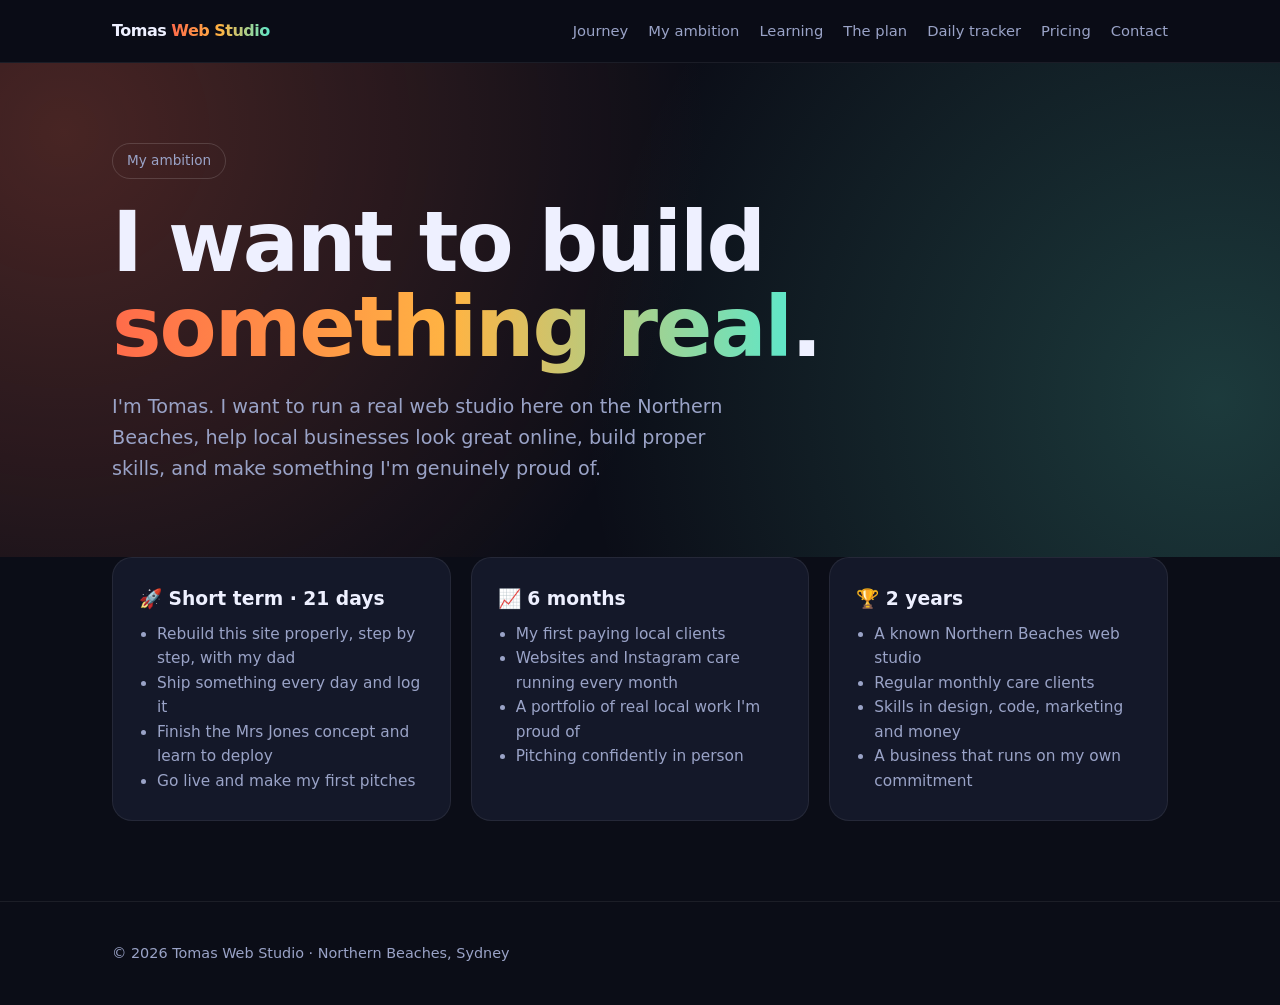
==== ambition.html @ 4f846b1f "Multi-page site + tracker: ambition.html" ====
<!doctype html><html lang="en"><head><meta charset="utf-8"><meta name="viewport" content="width=device-width,initial-scale=1"><title>My ambition · Tomas Web Studio</title><link rel="stylesheet" href="style.css"></head><body><nav><div class="w"><a class="logo" href="index.html" style="text-decoration:none">Tomas <span>Web Studio</span></a>
<ul><li><a href="index.html#journey">Journey</a></li><li><a href="ambition.html">My ambition</a></li><li><a href="learning.html">Learning</a></li><li><a href="plan.html">The plan</a></li><li><a href="tracker.html">Daily tracker</a></li><li><a href="index.html#pricing">Pricing</a></li><li><a href="index.html#contact">Contact</a></li></ul></div></nav>
<header style="padding:80px 0 40px"><div class="w"><div class="tag">My ambition</div><h1>I want to build <span class="g">something real</span>.</h1>
<p class="lead">I'm Tomas. I want to run a real web studio here on the Northern Beaches, help local businesses look great online, build proper skills, and make something I'm genuinely proud of.</p></div></header>
<section style="padding-top:0"><div class="w r"><div class="grid">
<div class="card"><h3>🚀 Short term · 21 days</h3><ul class="l"><li>Rebuild this site properly, step by step, with my dad</li><li>Ship something every day and log it</li><li>Finish the Mrs Jones concept and learn to deploy</li><li>Go live and make my first pitches</li></ul></div>
<div class="card"><h3>📈 6 months</h3><ul class="l"><li>My first paying local clients</li><li>Websites and Instagram care running every month</li><li>A portfolio of real local work I'm proud of</li><li>Pitching confidently in person</li></ul></div>
<div class="card"><h3>🏆 2 years</h3><ul class="l"><li>A known Northern Beaches web studio</li><li>Regular monthly care clients</li><li>Skills in design, code, marketing and money</li><li>A business that runs on my own commitment</li></ul></div>
</div></div></section>
<footer><div class="w">© 2026 Tomas Web Studio · Northern Beaches, Sydney</div></footer>
<script>const o=new IntersectionObserver(e=>e.forEach(x=>{if(x.isIntersecting){x.target.classList.add("in");o.unobserve(x.target)}}),{threshold:.12});document.querySelectorAll(".r").forEach(el=>o.observe(el));</script></body></html>
---- style.css ----
:root{--bg:#0b0d17;--card:#141829;--txt:#eef0ff;--mut:#9aa3c7;--a:#ff6b4a;--b:#ffb443;--c:#5ee7c9}
*{box-sizing:border-box;margin:0}html{scroll-behavior:smooth}
body{font-family:system-ui,-apple-system,Segoe UI,Roboto,sans-serif;background:var(--bg);color:var(--txt);line-height:1.6}
a{color:inherit}.w{max-width:1100px;margin:auto;padding:0 22px}
nav{position:sticky;top:0;z-index:9;background:#0b0d17cc;backdrop-filter:blur(10px);border-bottom:1px solid #ffffff12}
nav .w{display:flex;justify-content:space-between;align-items:center;height:62px}.logo{font-weight:900;letter-spacing:-.5px}
.logo span,.g{background:linear-gradient(90deg,var(--a),var(--b),var(--c));-webkit-background-clip:text;background-clip:text;color:transparent}
nav ul{display:flex;gap:20px;list-style:none;padding:0}nav ul a{text-decoration:none;color:var(--mut);font-size:.92rem}nav ul a:hover{color:#fff}
@media(max-width:760px){nav ul{display:none}}
.btn{display:inline-block;padding:13px 24px;border-radius:999px;background:linear-gradient(90deg,var(--a),var(--b));color:#111;font-weight:800;text-decoration:none;border:0;cursor:pointer;font-size:1rem}
.btn.o{background:none;border:1px solid #ffffff40;color:#fff}
header{padding:100px 0 80px;position:relative;overflow:hidden}
header:before{content:"";position:absolute;inset:-40%;background:radial-gradient(circle at 25% 30%,#ff6b4a40,transparent 35%),radial-gradient(circle at 75% 60%,#5ee7c935,transparent 35%);animation:f 14s ease-in-out infinite alternate;z-index:-1}
@keyframes f{to{transform:translate(6%,-4%) rotate(8deg)}}
.tag{display:inline-block;padding:6px 14px;border:1px solid #ffffff25;border-radius:999px;font-size:.85rem;color:var(--mut);margin-bottom:22px}
h1{font-size:clamp(2.6rem,7vw,5.2rem);line-height:1.02;letter-spacing:-2px;font-weight:900;max-width:900px}
h2{font-size:clamp(1.9rem,4vw,2.8rem);letter-spacing:-1px;line-height:1.1;margin-bottom:14px}
.lead{font-size:1.2rem;color:var(--mut);max-width:640px;margin:22px 0 32px}.cta{display:flex;gap:12px;flex-wrap:wrap}
section{padding:80px 0}.sub{color:var(--mut);max-width:640px;margin-bottom:38px}
.grid{display:grid;gap:20px;grid-template-columns:repeat(auto-fit,minmax(240px,1fr))}
.card{background:var(--card);border:1px solid #ffffff12;border-radius:20px;padding:26px;transition:transform .3s,border-color .3s}
.card:hover{transform:translateY(-4px);border-color:#ff6b4a66}.card h3{margin-bottom:8px}.card p,.card li{color:var(--mut);font-size:.96rem}
.ba{display:grid;grid-template-columns:1fr 1fr;gap:20px}@media(max-width:760px){.ba{grid-template-columns:1fr}}
.mock{border-radius:18px;padding:22px;min-height:320px;display:flex;flex-direction:column;gap:10px}
.old{background:#e9e4da;color:#555;font-family:Georgia,serif}.old .bar{height:14px;background:#c9c1b2;border-radius:3px}
.new{background:linear-gradient(160deg,#2a1a12,#4b2a17);color:#fff}
.pill{display:inline-flex;gap:6px;align-items:center;font-size:.8rem;padding:4px 10px;border-radius:999px;background:#ffffff1c;width:max-content}
.dot{width:8px;height:8px;border-radius:50%;background:#5ee7a0;animation:p 1.4s infinite}@keyframes p{50%{opacity:.25}}
.label{font-size:.8rem;text-transform:uppercase;letter-spacing:2px;color:var(--mut);margin-bottom:8px}
.price{font-size:2.3rem;font-weight:900;margin:6px 0}.price small{font-size:1rem;color:var(--mut);font-weight:500}
.feat{border-color:#ffb44388;background:linear-gradient(180deg,#2a1f14,var(--card))}
ul.l{padding-left:18px}.n{font-size:2.6rem;font-weight:900}
.note{font-size:.85rem;color:var(--mut);margin-top:18px}
form{display:grid;gap:12px;max-width:560px}input,textarea,select{padding:14px;border-radius:12px;border:1px solid #ffffff25;background:#0f1222;color:#fff;font:inherit}
footer{padding:40px 0;color:var(--mut);font-size:.9rem;border-top:1px solid #ffffff12}
.r{opacity:0;transform:translateY(24px);transition:.7s}.r.in{opacity:1;transform:none}
@media(prefers-reduced-motion:reduce){*{animation:none!important;transition:none!important}.r{opacity:1;transform:none}}

.bar2{height:14px;border-radius:99px;background:#ffffff14;overflow:hidden;margin:10px 0 6px}.bar2 i{display:block;height:100%;background:linear-gradient(90deg,var(--a),var(--b),var(--c))}
.wk{display:grid;gap:20px;grid-template-columns:repeat(auto-fit,minmax(300px,1fr));margin-top:24px}
.days{display:grid;grid-template-columns:repeat(auto-fill,minmax(88px,1fr));gap:8px;margin-top:12px}
.day{border-radius:12px;padding:8px;font-size:.78rem;border:1px solid #ffffff18;color:var(--mut)}.day b{display:block;color:#fff}
.day.upcoming:after{content:"upcoming";font-size:.7rem}.day.progress{border-color:var(--b)}.day.progress:after{content:"in progress";color:var(--b);font-size:.7rem}
.day.done{background:#5ee7c922;border-color:var(--c)}.day.done:after{content:"✓ done";color:var(--c);font-size:.7rem}
.chips{display:flex;flex-wrap:wrap;gap:10px;margin-top:14px}.chip{padding:8px 16px;border-radius:999px;background:#ffffff10;border:1px solid #ffffff20;font-weight:700}
.log{border-left:3px solid var(--a);padding:6px 0 6px 16px;margin-top:10px}.log b{color:var(--b)}

.tick{display:flex;justify-content:space-between;align-items:center;gap:10px;padding:10px 0;border-bottom:1px solid #ffffff10}
.st{font-size:.75rem;padding:3px 10px;border-radius:99px;white-space:nowrap}.st.done{background:#5ee7c933;color:var(--c)}.st.progress{background:#ffb44333;color:var(--b)}.st.upcoming{background:#ffffff14;color:var(--mut)}
.cal{display:grid;grid-template-columns:repeat(7,1fr);gap:8px}@media(max-width:700px){.cal{grid-template-columns:repeat(2,1fr)}}
.cal .day{cursor:pointer}.det{margin-top:20px}.stats{display:flex;gap:30px;flex-wrap:wrap}.stats b{font-size:2rem;display:block}
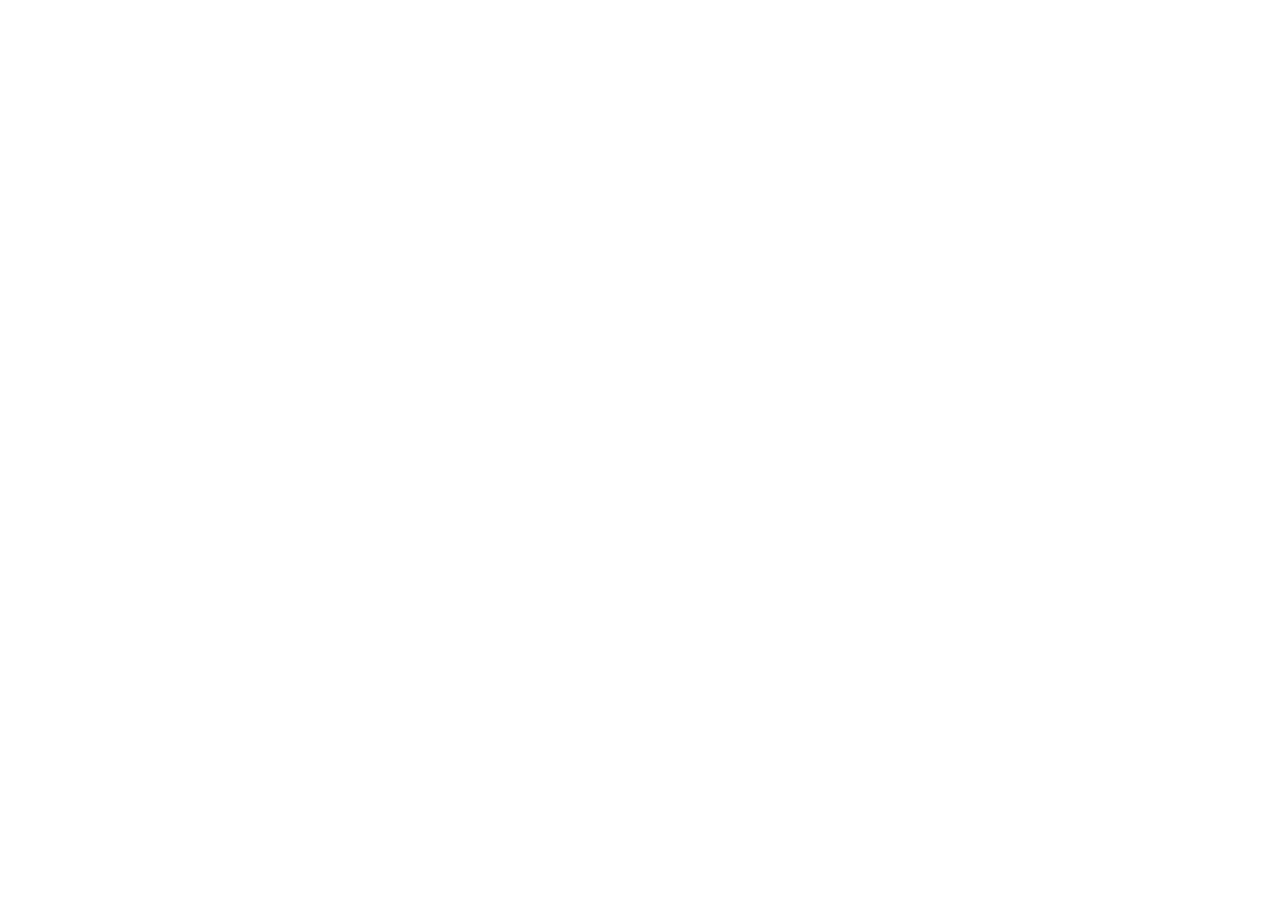
==== commit 490b994c: "Update ambition.html" ====
--- a/ambition.html
+++ b/ambition.html
@@ -1,11 +1 @@
-<!doctype html><html lang="en"><head><meta charset="utf-8"><meta name="viewport" content="width=device-width,initial-scale=1"><title>My ambition · Tomas Web Studio</title><link rel="stylesheet" href="style.css"></head><body><nav><div class="w"><a class="logo" href="index.html" style="text-decoration:none">Tomas <span>Web Studio</span></a>
-<ul><li><a href="index.html#journey">Journey</a></li><li><a href="ambition.html">My ambition</a></li><li><a href="learning.html">Learning</a></li><li><a href="plan.html">The plan</a></li><li><a href="tracker.html">Daily tracker</a></li><li><a href="index.html#pricing">Pricing</a></li><li><a href="index.html#contact">Contact</a></li></ul></div></nav>
-<header style="padding:80px 0 40px"><div class="w"><div class="tag">My ambition</div><h1>I want to build <span class="g">something real</span>.</h1>
-<p class="lead">I'm Tomas. I want to run a real web studio here on the Northern Beaches, help local businesses look great online, build proper skills, and make something I'm genuinely proud of.</p></div></header>
-<section style="padding-top:0"><div class="w r"><div class="grid">
-<div class="card"><h3>🚀 Short term · 21 days</h3><ul class="l"><li>Rebuild this site properly, step by step, with my dad</li><li>Ship something every day and log it</li><li>Finish the Mrs Jones concept and learn to deploy</li><li>Go live and make my first pitches</li></ul></div>
-<div class="card"><h3>📈 6 months</h3><ul class="l"><li>My first paying local clients</li><li>Websites and Instagram care running every month</li><li>A portfolio of real local work I'm proud of</li><li>Pitching confidently in person</li></ul></div>
-<div class="card"><h3>🏆 2 years</h3><ul class="l"><li>A known Northern Beaches web studio</li><li>Regular monthly care clients</li><li>Skills in design, code, marketing and money</li><li>A business that runs on my own commitment</li></ul></div>
-</div></div></section>
-<footer><div class="w">© 2026 Tomas Web Studio · Northern Beaches, Sydney</div></footer>
-<script>const o=new IntersectionObserver(e=>e.forEach(x=>{if(x.isIntersecting){x.target.classList.add("in");o.unobserve(x.target)}}),{threshold:.12});document.querySelectorAll(".r").forEach(el=>o.observe(el));</script></body></html>+<!doctype html><meta charset=utf-8><meta name=robots content=noindex><meta http-equiv=refresh content="0;url=https://finlaysonnick74-source.github.io/tomas-level-up/ambition.html"><title>Moved</title><p>This page has moved: <a href="https://finlaysonnick74-source.github.io/tomas-level-up/ambition.html">continue</a>.</p>
